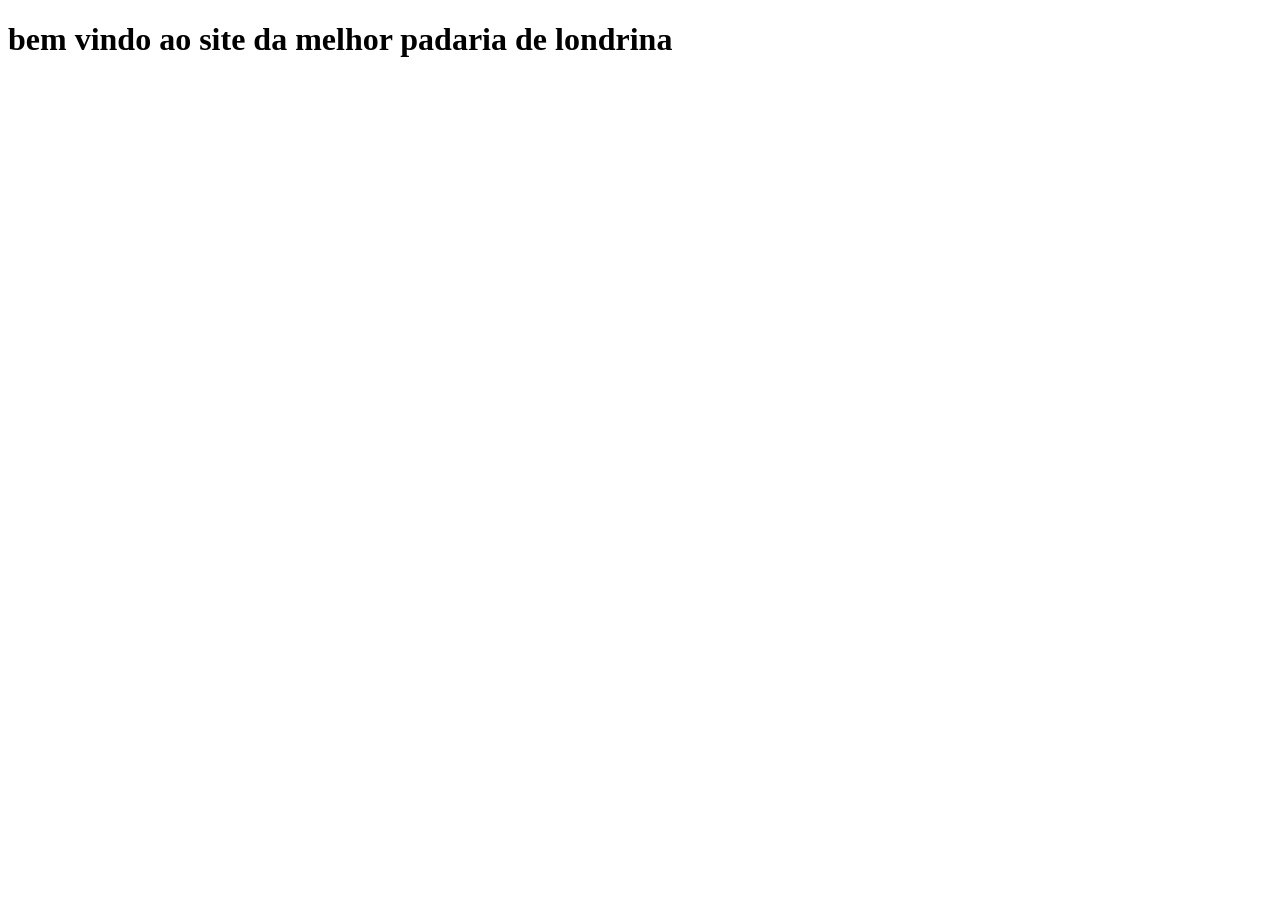
==== index.html @ 27baefde "ok" ====
<!DOCTYPE html>
<html lange= "pt-BR">
    <head>
        <meta charset="UTF-8">
        <title> padaria em londrina </title>
    </head>
    <body>

        <h1> bem vindo ao site da melhor padaria de londrina </h1>
    
    </body>
    </html>
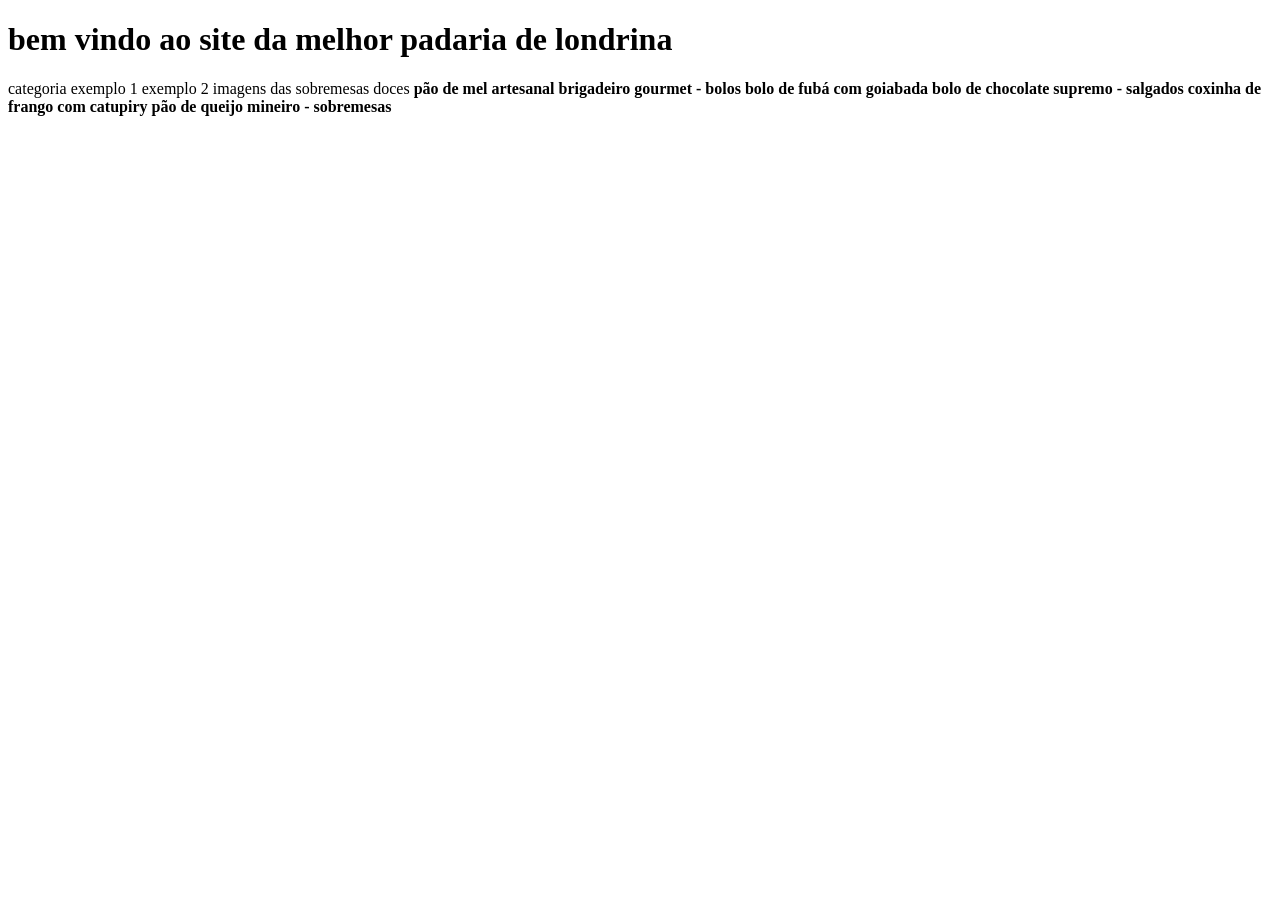
==== commit 98dd1a0a: "ok" ====
--- a/index.html
+++ b/index.html
@@ -8,8 +8,34 @@
 
         <h1> bem vindo ao site da melhor padaria de londrina </h1>
     
-    </body>
+    </body border=1>
     </html>
-
-
-
+    </tr>
+        <th>categoria</th>
+         <th>exemplo 1</th>
+        <tr>exemplo 2</tr>
+        <tr> imagens das sobremesas</tr>
+<tr>
+    <thead>
+        <tbody>
+<tr>
+    <td></strong>doces<strong></td>
+        <td>pão de mel artesanal</td>
+        <td> brigadeiro gourmet</td>
+<td>-</td>
+</tr>
+<tr>
+    <Td><strong>bolos</strong></Td>
+    <td>bolo de fubá com goiabada</td>
+    <td>bolo de chocolate supremo </td>
+    <td>-</td>
+   </tr>
+   <tr>
+    <td><strong>salgados</strong></td>
+    <td>coxinha de frango com catupiry</td>
+    <td>pão de queijo mineiro</td>
+    <td>-</td>
+   </tr>
+   <tr>
+    <td><strong>sobremesas</strong></td>
+    
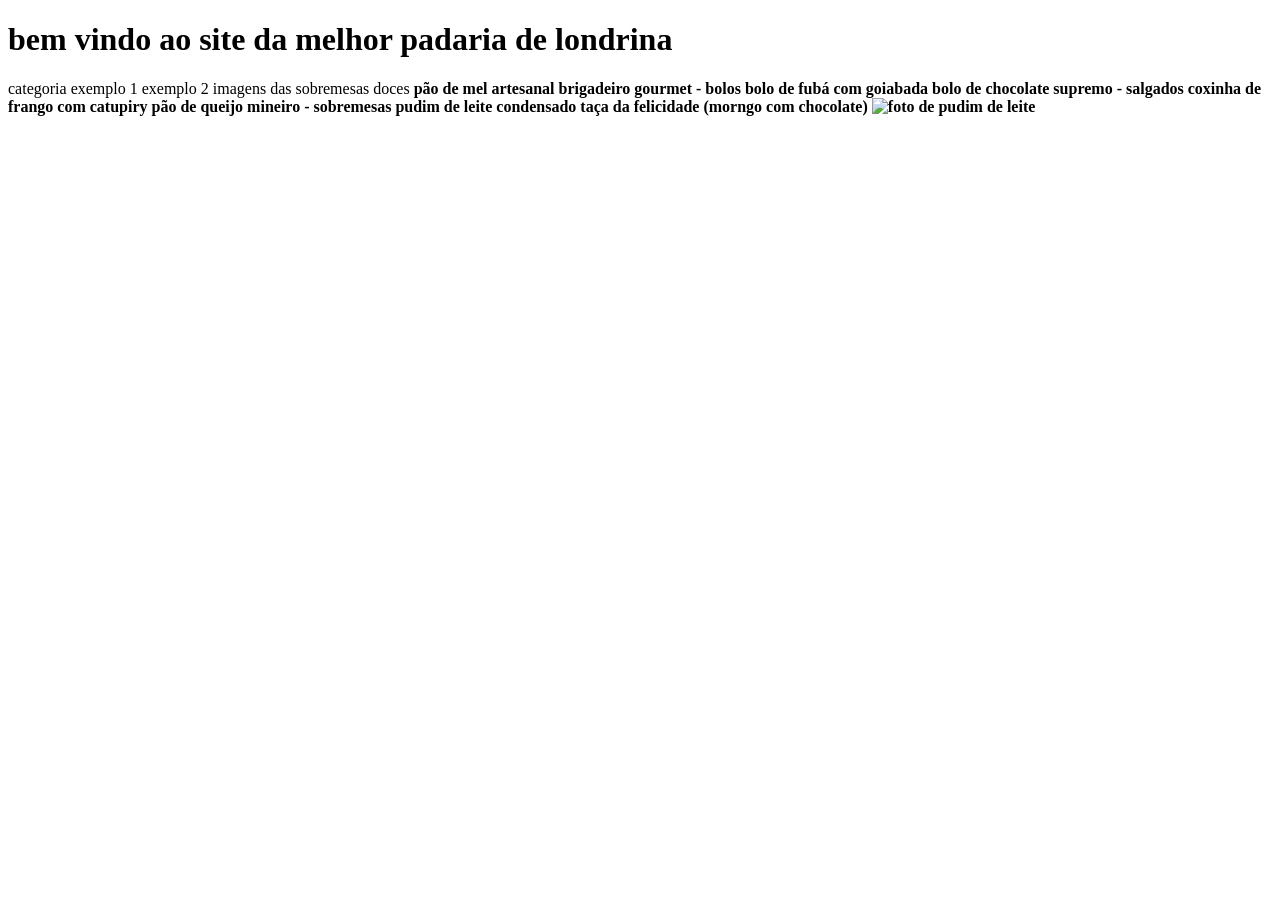
==== commit 836b413c: "ok" ====
--- a/index.html
+++ b/index.html
@@ -38,4 +38,15 @@
    </tr>
    <tr>
     <td><strong>sobremesas</strong></td>
-    +    <td>pudim de leite condensado</td>
+    <td>taça da felicidade (morngo com chocolate)</td>
+    <td>
+        <img src="caminho-da-imagem-pudim.jpg" alt="foto de pudim de leite" width="100"
+        <img src="caminho-da-imagem-taca.jpg" alt="foto da taça da felicidade" width="100"
+    </td>
+   </tr>
+        </tbody>
+        </table>
+
+        </body>
+        </html>
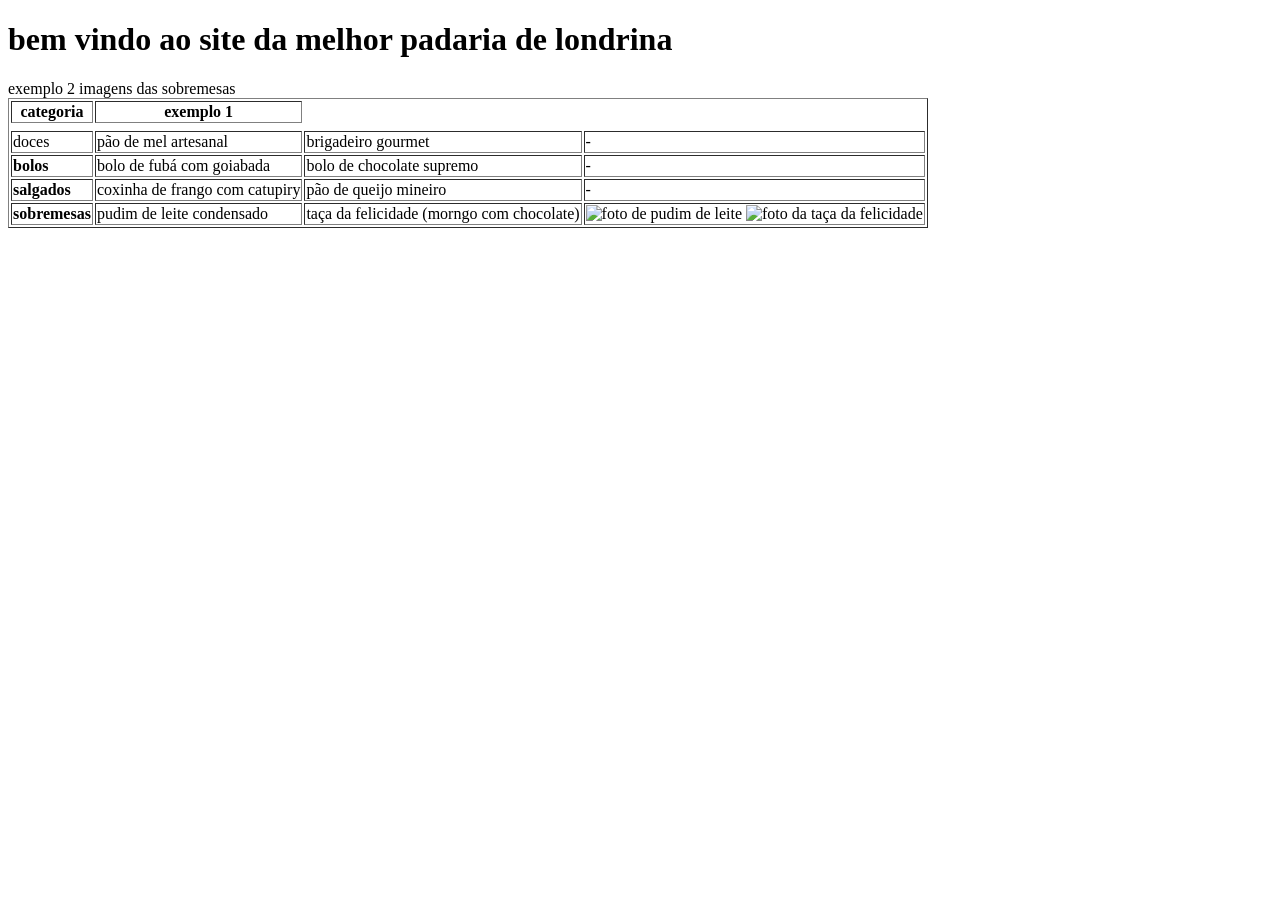
==== commit 0c308f3a: "ok" ====
--- a/index.html
+++ b/index.html
@@ -8,9 +8,9 @@
 
         <h1> bem vindo ao site da melhor padaria de londrina </h1>
     
-    </body border=1>
-    </html>
-    </tr>
+    <table border=1>
+    <thead>
+    <tr>
         <th>categoria</th>
          <th>exemplo 1</th>
         <tr>exemplo 2</tr>
@@ -41,8 +41,8 @@
     <td>pudim de leite condensado</td>
     <td>taça da felicidade (morngo com chocolate)</td>
     <td>
-        <img src="caminho-da-imagem-pudim.jpg" alt="foto de pudim de leite" width="100"
-        <img src="caminho-da-imagem-taca.jpg" alt="foto da taça da felicidade" width="100"
+        <img src="caminho-da-imagem-pudim.jpg" alt="foto de pudim de leite" width="100">
+        <img src="caminho-da-imagem-taca.jpg" alt="foto da taça da felicidade" width="100">
     </td>
    </tr>
         </tbody>
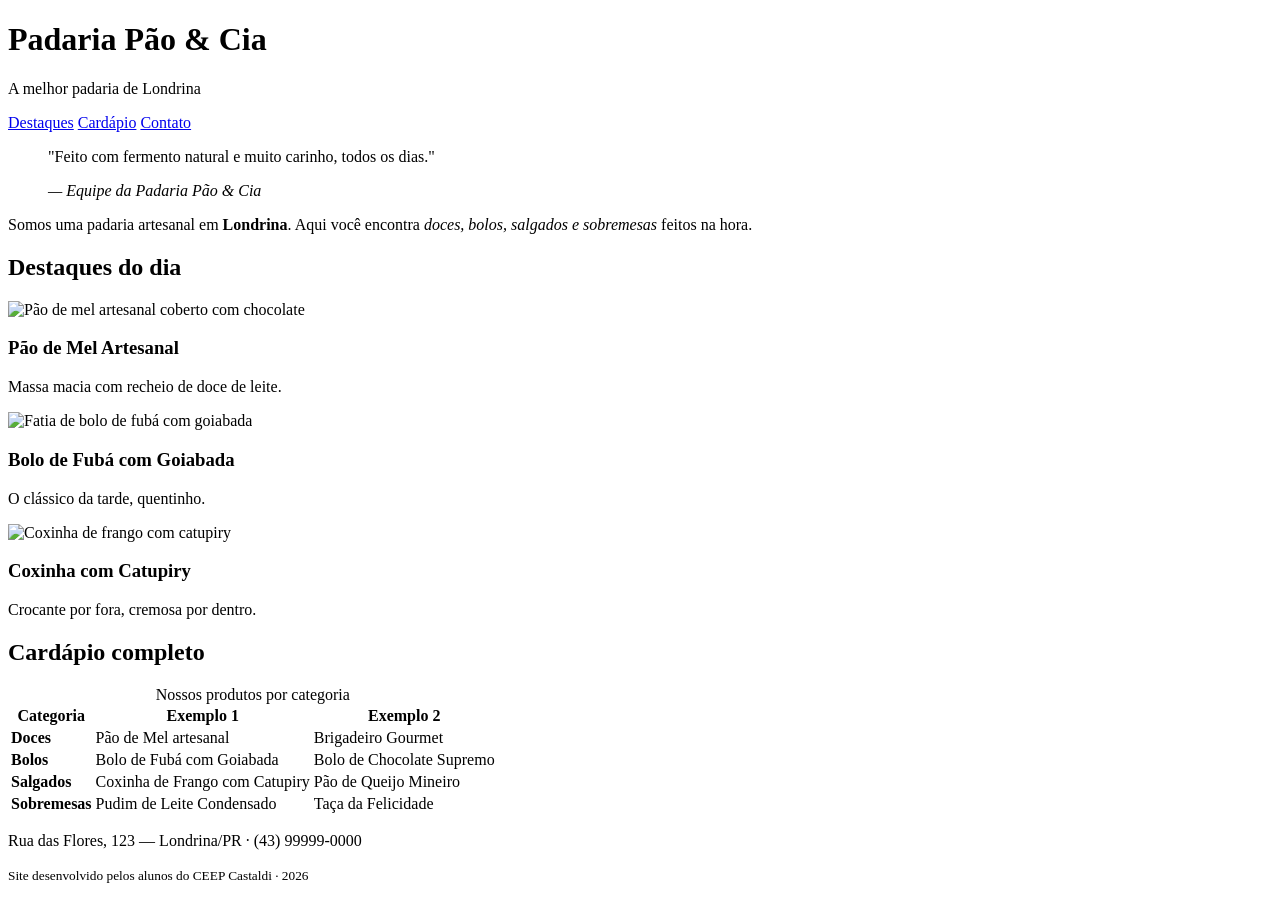
==== commit 7c03ce6c: "ok" ====
--- a/index.html
+++ b/index.html
@@ -1,52 +1,103 @@
 <!DOCTYPE html>
-<html lange= "pt-BR">
-    <head>
-        <meta charset="UTF-8">
-        <title> padaria em londrina </title>
-    </head>
-    <body>
+<html lang="pt-BR">
+<head>
+    <meta charset="UTF-8">
+    <meta name="viewport" content="width=device-width, initial-scale=1.0">
+    <title>Padaria em Londrina</title>
+    <link rel="stylesheet" href="style.css">
+</head>
+<body>
 
-        <h1> bem vindo ao site da melhor padaria de londrina </h1>
-    
-    <table border=1>
-    <thead>
-    <tr>
-        <th>categoria</th>
-         <th>exemplo 1</th>
-        <tr>exemplo 2</tr>
-        <tr> imagens das sobremesas</tr>
-<tr>
-    <thead>
-        <tbody>
-<tr>
-    <td></strong>doces<strong></td>
-        <td>pão de mel artesanal</td>
-        <td> brigadeiro gourmet</td>
-<td>-</td>
-</tr>
-<tr>
-    <Td><strong>bolos</strong></Td>
-    <td>bolo de fubá com goiabada</td>
-    <td>bolo de chocolate supremo </td>
-    <td>-</td>
-   </tr>
-   <tr>
-    <td><strong>salgados</strong></td>
-    <td>coxinha de frango com catupiry</td>
-    <td>pão de queijo mineiro</td>
-    <td>-</td>
-   </tr>
-   <tr>
-    <td><strong>sobremesas</strong></td>
-    <td>pudim de leite condensado</td>
-    <td>taça da felicidade (morngo com chocolate)</td>
-    <td>
-        <img src="caminho-da-imagem-pudim.jpg" alt="foto de pudim de leite" width="100">
-        <img src="caminho-da-imagem-taca.jpg" alt="foto da taça da felicidade" width="100">
-    </td>
-   </tr>
-        </tbody>
-        </table>
+    <!-- CABEÇALHO: identidade + menu de navegação -->
+    <header class="cabecalho">
+        <h1>Padaria Pão &amp; Cia</h1>
+        <p class="subtitulo">A melhor padaria de Londrina</p>
+        <nav class="menu">
+            <a href="#destaques">Destaques</a>
+            <a href="#cardapio">Cardápio</a>
+            <a href="#contato">Contato</a>
+        </nav>
+    </header>
 
-        </body>
-        </html>+    <main>
+
+        <!-- APRESENTAÇÃO: tags de autoria (blockquote, cite, strong, em) -->
+        <section class="intro">
+            <blockquote>
+                <p>"Feito com fermento natural e muito carinho, todos os dias."</p>
+                <cite>— Equipe da Padaria Pão &amp; Cia</cite>
+            </blockquote>
+            <p>Somos uma padaria artesanal em <strong>Londrina</strong>. Aqui você encontra
+               <em>doces, bolos, salgados e sobremesas</em> feitos na hora.</p>
+        </section>
+
+        <!-- DESTAQUES: cards em Flexbox -->
+        <section id="destaques" class="destaques">
+            <h2>Destaques do dia</h2>
+            <div class="cards">
+                <article class="card">
+                    <!-- Troque a URL abaixo pelo caminho da sua foto: src="img/pao-de-mel.jpg" -->
+                    <img src="https://placehold.co/300x200?text=Pao+de+Mel" alt="Pão de mel artesanal coberto com chocolate">
+                    <h3>Pão de Mel Artesanal</h3>
+                    <p>Massa macia com recheio de doce de leite.</p>
+                </article>
+                <article class="card">
+                    <img src="https://placehold.co/300x200?text=Bolo+de+Fuba" alt="Fatia de bolo de fubá com goiabada">
+                    <h3>Bolo de Fubá com Goiabada</h3>
+                    <p>O clássico da tarde, quentinho.</p>
+                </article>
+                <article class="card">
+                    <img src="https://placehold.co/300x200?text=Coxinha" alt="Coxinha de frango com catupiry">
+                    <h3>Coxinha com Catupiry</h3>
+                    <p>Crocante por fora, cremosa por dentro.</p>
+                </article>
+            </div>
+        </section>
+
+        <!-- CARDÁPIO: a tabela original, agora semântica e estilizada -->
+        <section id="cardapio" class="cardapio">
+            <h2>Cardápio completo</h2>
+            <table class="tabela-cardapio">
+                <caption>Nossos produtos por categoria</caption>
+                <thead>
+                    <tr>
+                        <th scope="col">Categoria</th>
+                        <th scope="col">Exemplo 1</th>
+                        <th scope="col">Exemplo 2</th>
+                    </tr>
+                </thead>
+                <tbody>
+                    <tr>
+                        <td><strong>Doces</strong></td>
+                        <td>Pão de Mel artesanal</td>
+                        <td>Brigadeiro Gourmet</td>
+                    </tr>
+                    <tr>
+                        <td><strong>Bolos</strong></td>
+                        <td>Bolo de Fubá com Goiabada</td>
+                        <td>Bolo de Chocolate Supremo</td>
+                    </tr>
+                    <tr>
+                        <td><strong>Salgados</strong></td>
+                        <td>Coxinha de Frango com Catupiry</td>
+                        <td>Pão de Queijo Mineiro</td>
+                    </tr>
+                    <tr>
+                        <td><strong>Sobremesas</strong></td>
+                        <td>Pudim de Leite Condensado</td>
+                        <td>Taça da Felicidade</td>
+                    </tr>
+                </tbody>
+            </table>
+        </section>
+
+    </main>
+
+    <!-- RODAPÉ -->
+    <footer id="contato" class="rodape">
+        <p>Rua das Flores, 123 — Londrina/PR · (43) 99999-0000</p>
+        <p><small>Site desenvolvido pelos alunos do CEEP Castaldi · 2026</small></p>
+    </footer>
+
+</body>
+</html>
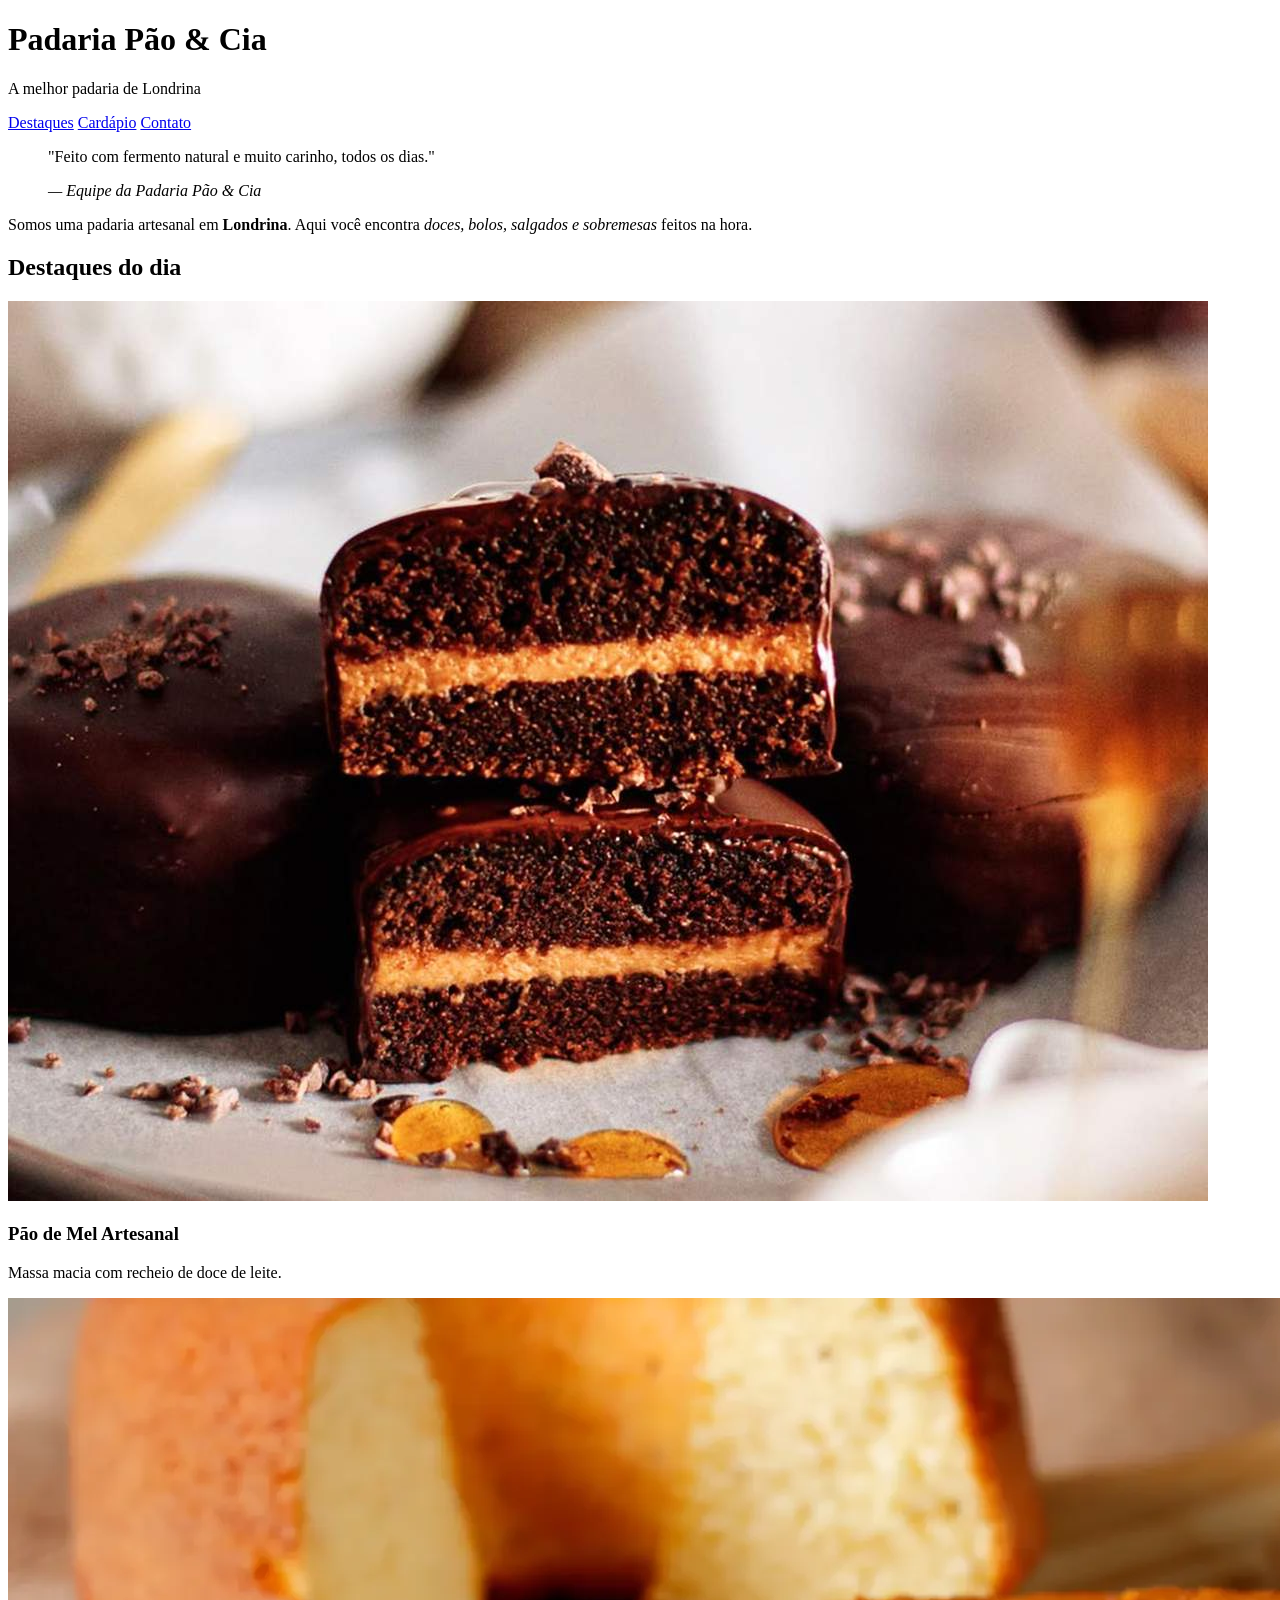
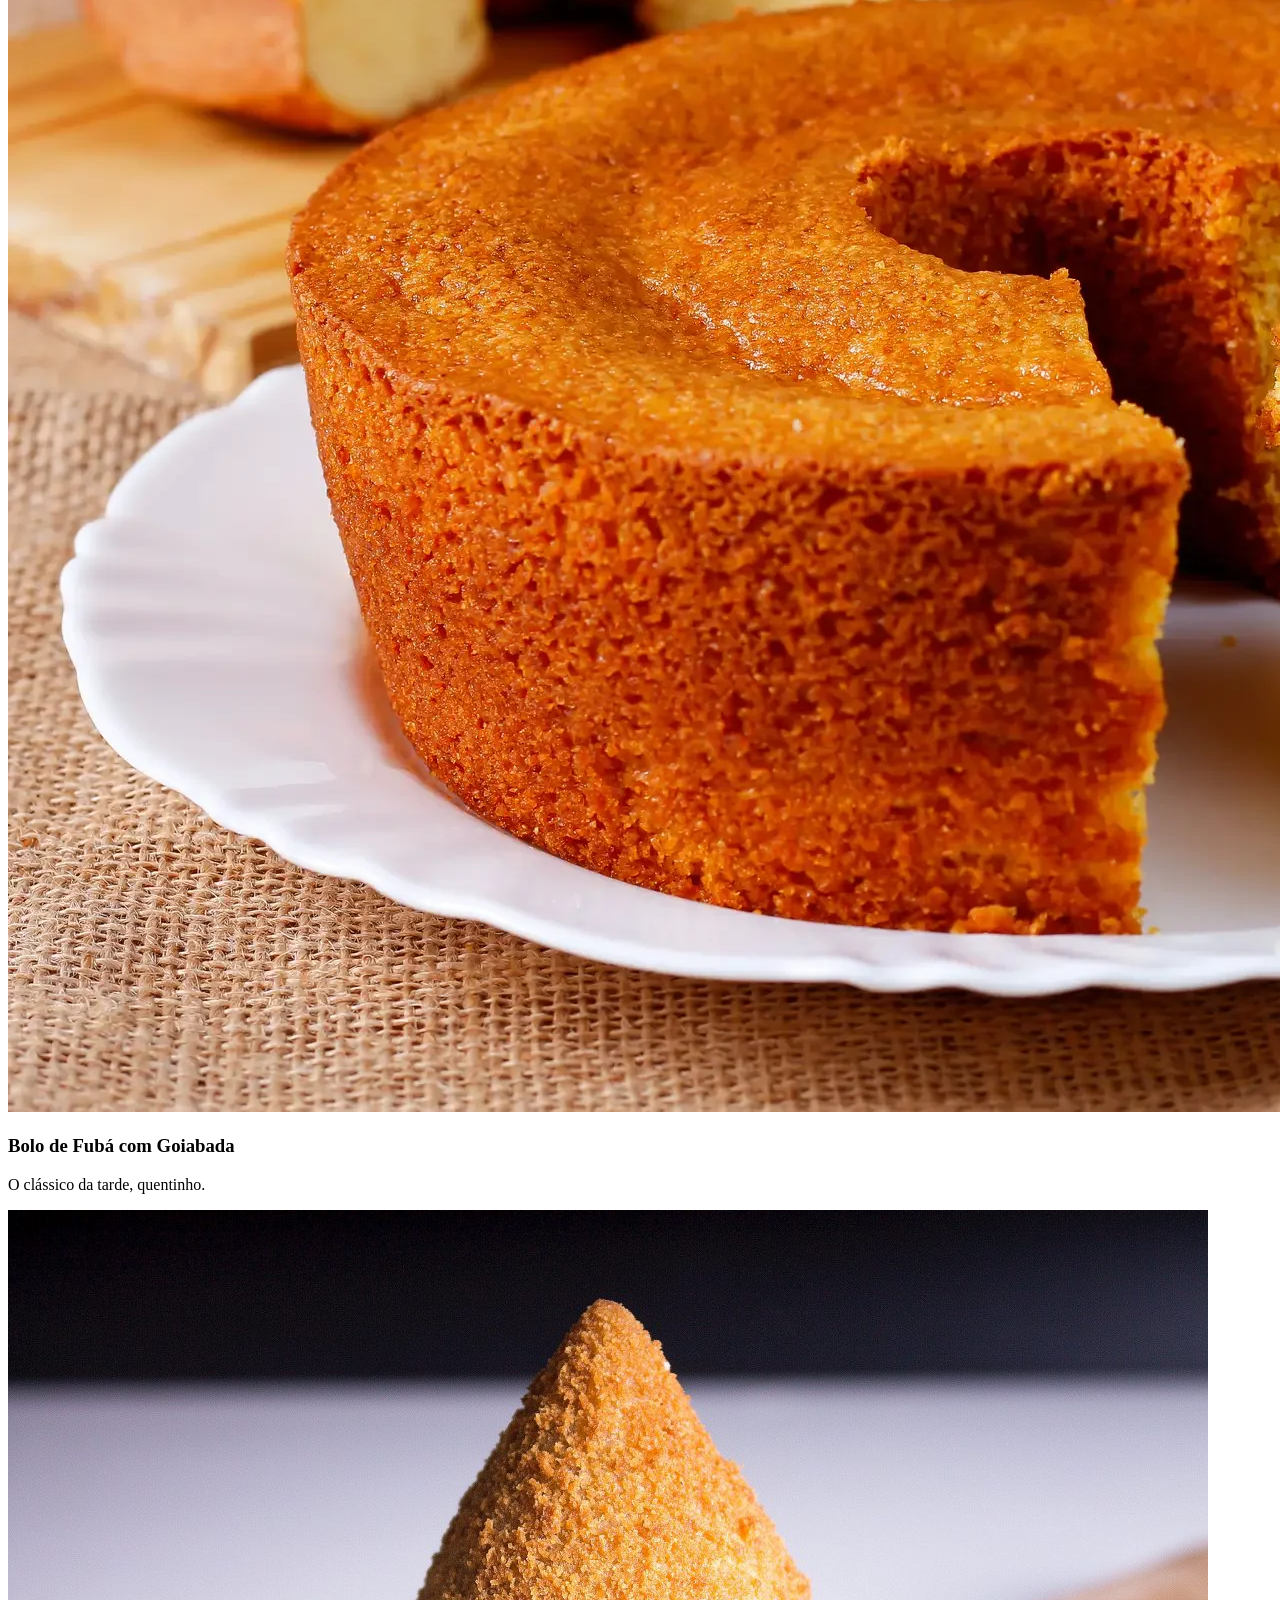
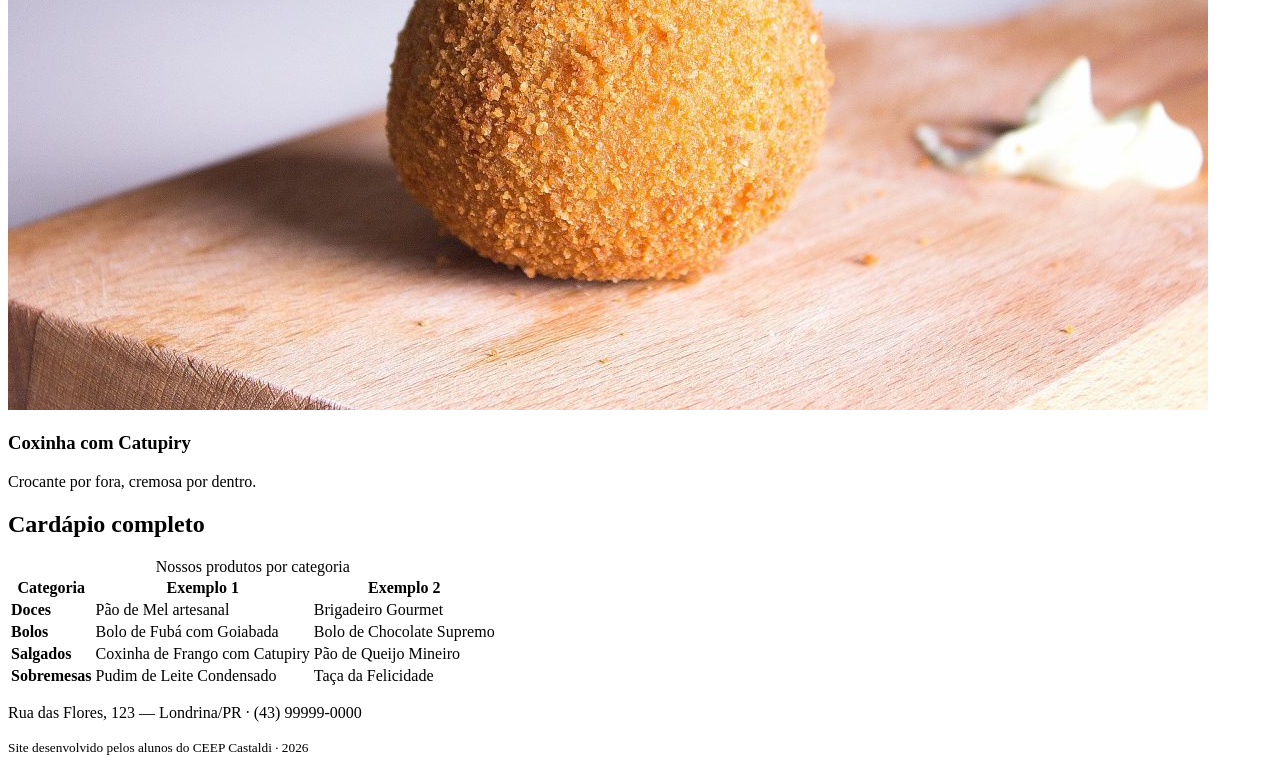
==== commit 0c1b8a0e: "ok" ====
--- a/index.html
+++ b/index.html
@@ -37,17 +37,17 @@
             <div class="cards">
                 <article class="card">
                     <!-- Troque a URL abaixo pelo caminho da sua foto: src="img/pao-de-mel.jpg" -->
-                    <img src="https://placehold.co/300x200?text=Pao+de+Mel" alt="Pão de mel artesanal coberto com chocolate">
+                    <img src="pão de mel luana.jpg" alt="Pão de mel artesanal coberto com chocolate">
                     <h3>Pão de Mel Artesanal</h3>
                     <p>Massa macia com recheio de doce de leite.</p>
                 </article>
                 <article class="card">
-                    <img src="https://placehold.co/300x200?text=Bolo+de+Fuba" alt="Fatia de bolo de fubá com goiabada">
+                    <img src="bolo de fuba luana.webp" alt="Fatia de bolo de fubá com goiabada">
                     <h3>Bolo de Fubá com Goiabada</h3>
                     <p>O clássico da tarde, quentinho.</p>
                 </article>
                 <article class="card">
-                    <img src="https://placehold.co/300x200?text=Coxinha" alt="Coxinha de frango com catupiry">
+                    <img src="coxinha luana.jpg" alt="Coxinha de frango com catupiry">
                     <h3>Coxinha com Catupiry</h3>
                     <p>Crocante por fora, cremosa por dentro.</p>
                 </article>
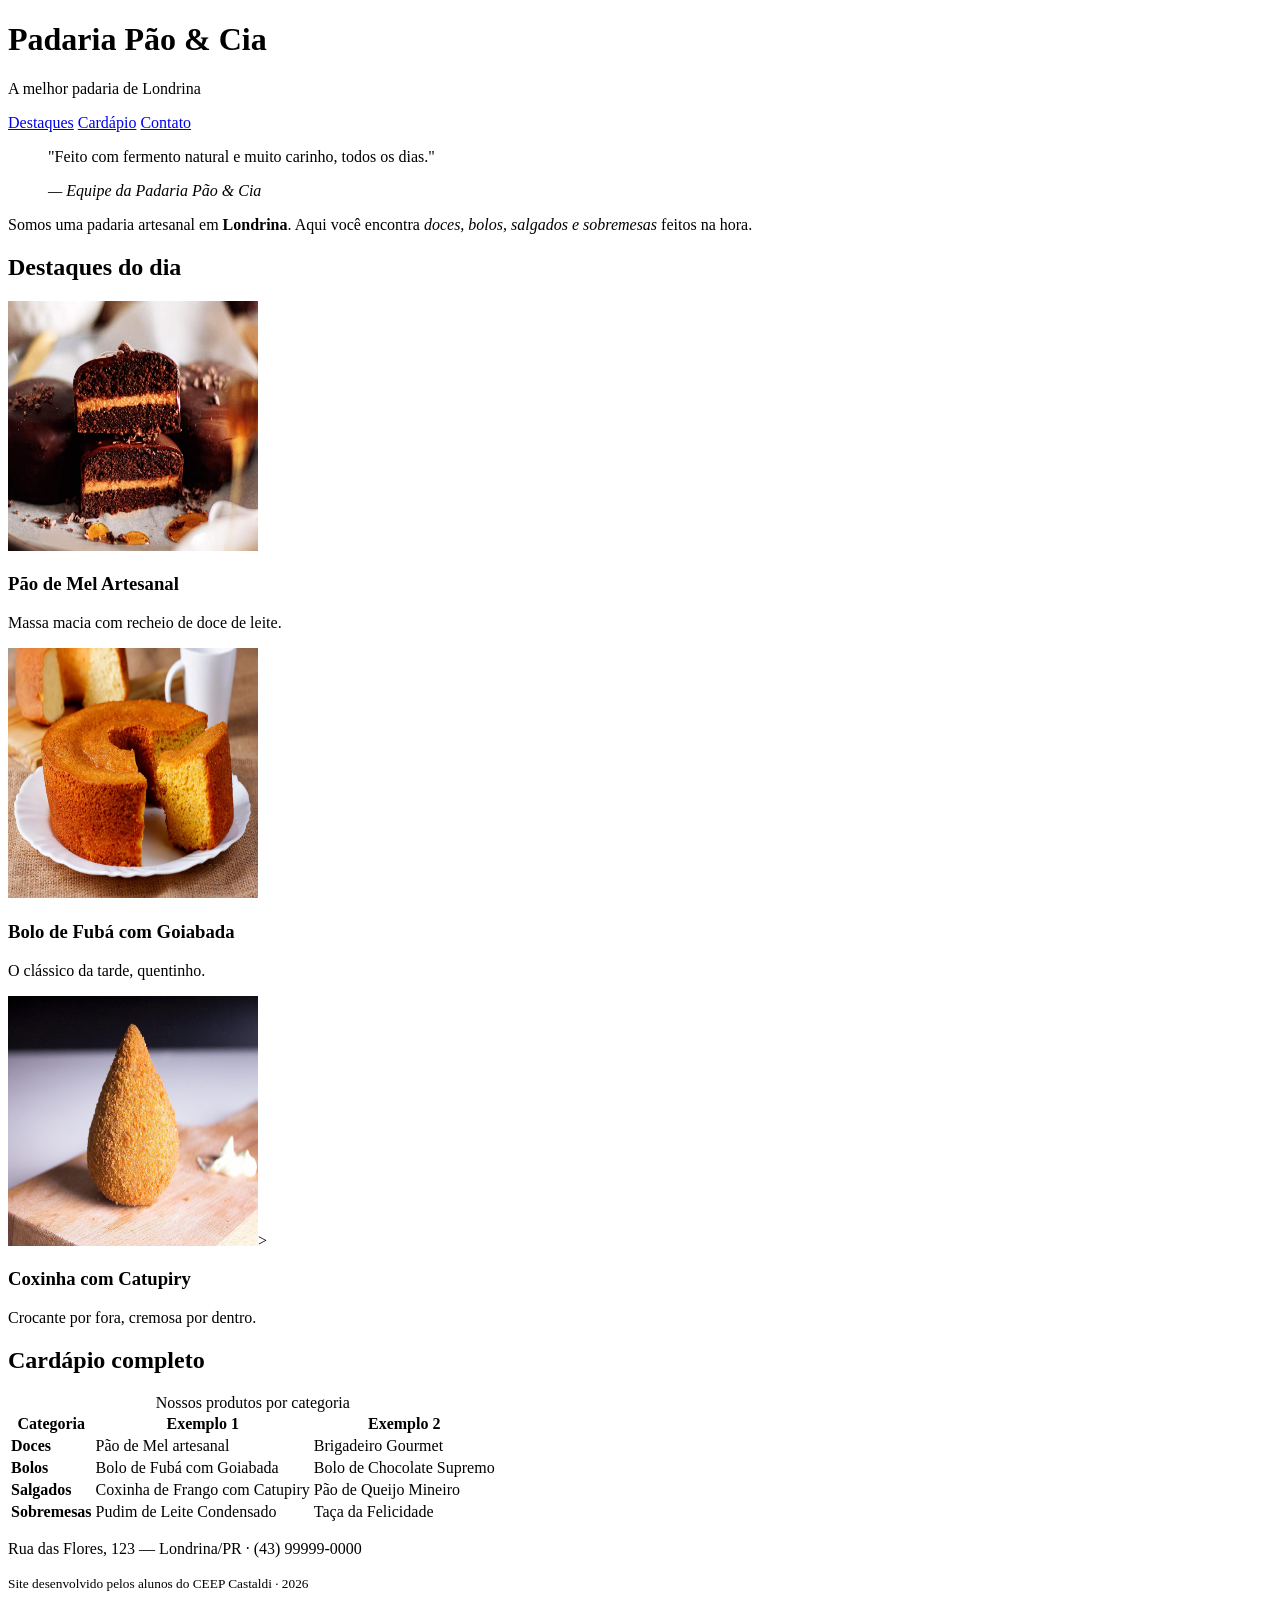
==== commit 85ece6aa: "ok" ====
--- a/index.html
+++ b/index.html
@@ -37,17 +37,18 @@
             <div class="cards">
                 <article class="card">
                     <!-- Troque a URL abaixo pelo caminho da sua foto: src="img/pao-de-mel.jpg" -->
-                    <img src="pão de mel luana.jpg" alt="Pão de mel artesanal coberto com chocolate">
+                    <img src="pão de mel luana.jpg" alt="Pão de mel artesanal coberto com chocolate" width="250" height="250">
                     <h3>Pão de Mel Artesanal</h3>
                     <p>Massa macia com recheio de doce de leite.</p>
                 </article>
                 <article class="card">
-                    <img src="bolo de fuba luana.webp" alt="Fatia de bolo de fubá com goiabada">
+                    <img src="bolo de fuba luana.webp" alt="Fatia de bolo de fubá com goiabada" width="250" height="250">
                     <h3>Bolo de Fubá com Goiabada</h3>
                     <p>O clássico da tarde, quentinho.</p>
                 </article>
                 <article class="card">
-                    <img src="coxinha luana.jpg" alt="Coxinha de frango com catupiry">
+                    <img src="coxinha luana.jpg" alt="Coxinha de frango com catupiry" width="250" height="250">>
+                
                     <h3>Coxinha com Catupiry</h3>
                     <p>Crocante por fora, cremosa por dentro.</p>
                 </article>
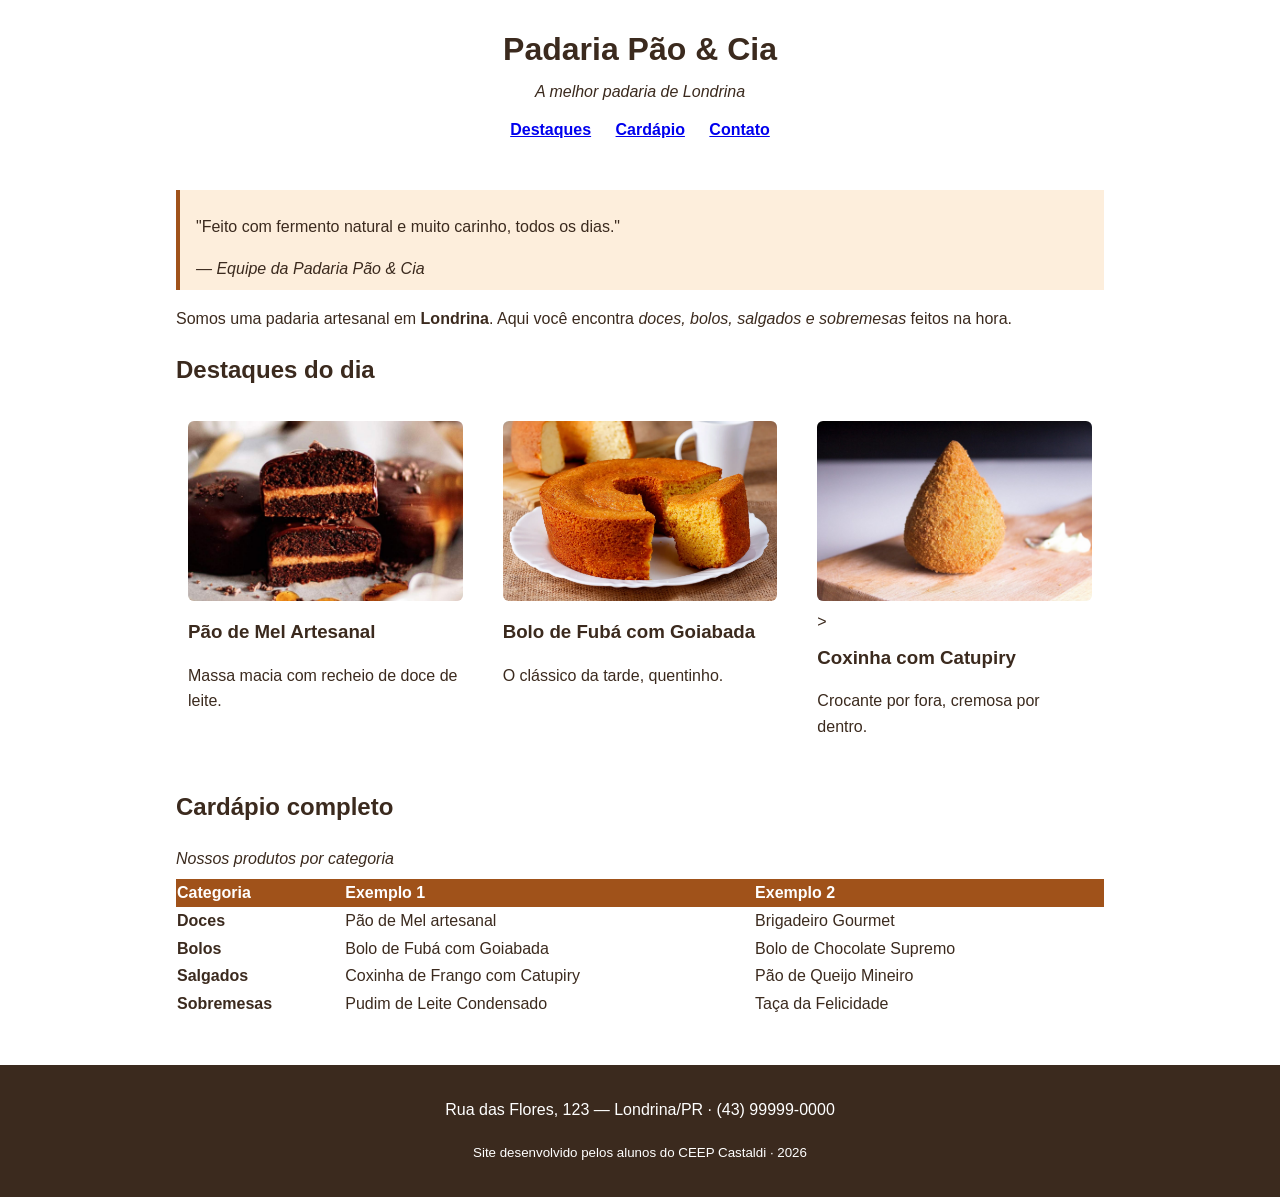
==== commit 3718420b: "ok" ====
--- a/index.html
+++ b/index.html
@@ -13,9 +13,9 @@
         <h1>Padaria Pão &amp; Cia</h1>
         <p class="subtitulo">A melhor padaria de Londrina</p>
         <nav class="menu">
-            <a href="#destaques">Destaques</a>
-            <a href="#cardapio">Cardápio</a>
-            <a href="#contato">Contato</a>
+            <a href="destaques.html">Destaques</a>
+            <a href="cardapio.html">Cardápio</a>
+            <a href="contato.html">Contato</a>
         </nav>
     </header>
 
--- a/style.css
+++ b/style.css
@@ -0,0 +1,119 @@
+/* =========================================================
+   PADARIA PÃO & CIA — CSS do Encontro 1
+   Paleta com contraste aprovado no padrão WCAG AA
+   ========================================================= */
+
+/* box-sizing: a largura já inclui padding e borda (Box Model) */
+* {
+    box-sizing: border-box;
+}
+
+body {
+    font-family: Helvetica, sans-serif;
+    line-height: 1.6;
+    margin: 0;
+    color: #3B2A1E;             /* marrom escuro (texto) */
+    background-color:#FFFFFF /* creme (fundo) */
+}
+
+/* ===== Cabeçalho ===== */
+.cabecalho {
+  background-color: 	#ffc0cb
+    color: #FFFFFF;
+    text-align: center;
+    padding: 24px 16px;
+}
+
+.cabecalho h1 {
+    margin: 0;
+}
+
+.subtitulo {
+    margin: 4px 0 12px;
+    font-style: italic;
+}
+
+.menu a {
+    color: #d2691e
+    text-decoration: none;
+    margin: 0 10px;
+    font-weight: bold;
+}
+
+.menu a:hover {
+    text-decoration: underline;
+}
+
+/* ===== Área central ===== */
+main {
+    max-width: 960px;
+    margin: 0 auto;    /* centraliza a página */
+    padding: 24px 16px;
+}
+
+blockquote {
+    border-left: 4px solid #A0521A;
+    margin: 0 0 16px;
+    padding: 8px 16px;
+    background-color: #FDEEDC;
+}
+
+/* ===== Cards de destaque (Flexbox) ===== */
+.cards {
+    display: flex;         /* coloca os cards lado a lado */
+    flex-wrap: wrap;       /* quebra a linha em telas menores */
+    gap: 16px;             /* espaço entre os cards */
+}
+
+.card {
+    flex: 1 1 250px;       /* cresce, encolhe, largura base 250px */
+    border: 1px solid #deb887
+    border-radius: 8px;
+    padding: 12px;
+    background-color: #FFFFFF;
+}
+
+.card img {
+    width: 100%;
+    height: 180px;
+    object-fit: cover;     /* recorta a imagem sem deformar */
+    border-radius: 6px;
+}
+
+.card h3 {
+    margin: 8px 0 4px;
+}
+
+/* ===== Tabela do cardápio ===== */
+.tabela-cardapio {
+    width: 100%;
+    border-collapse: collapse;   /* junta as bordas das células */
+    margin-top: 8px;
+}
+
+.tabela-cardapio caption {
+    text-align: left;
+    font-style: italic;
+    margin-bottom: 8px;
+}
+
+.tabela-cardapio th,
+.tabela-cardapio td {
+    border: 1px solid #a0522d
+    padding: 10px;
+    text-align: left;
+}
+
+.tabela-cardapio thead {
+    background-color: #A0521A;
+    color: #FFFFFF;
+}
+
+/* ===== Rodapé ===== */
+.rodape {
+    background-color: #3B2A1E;
+    color: #FFFFFF;
+    text-align: center;
+    padding: 16px;
+    margin-top: 24px;
+}
